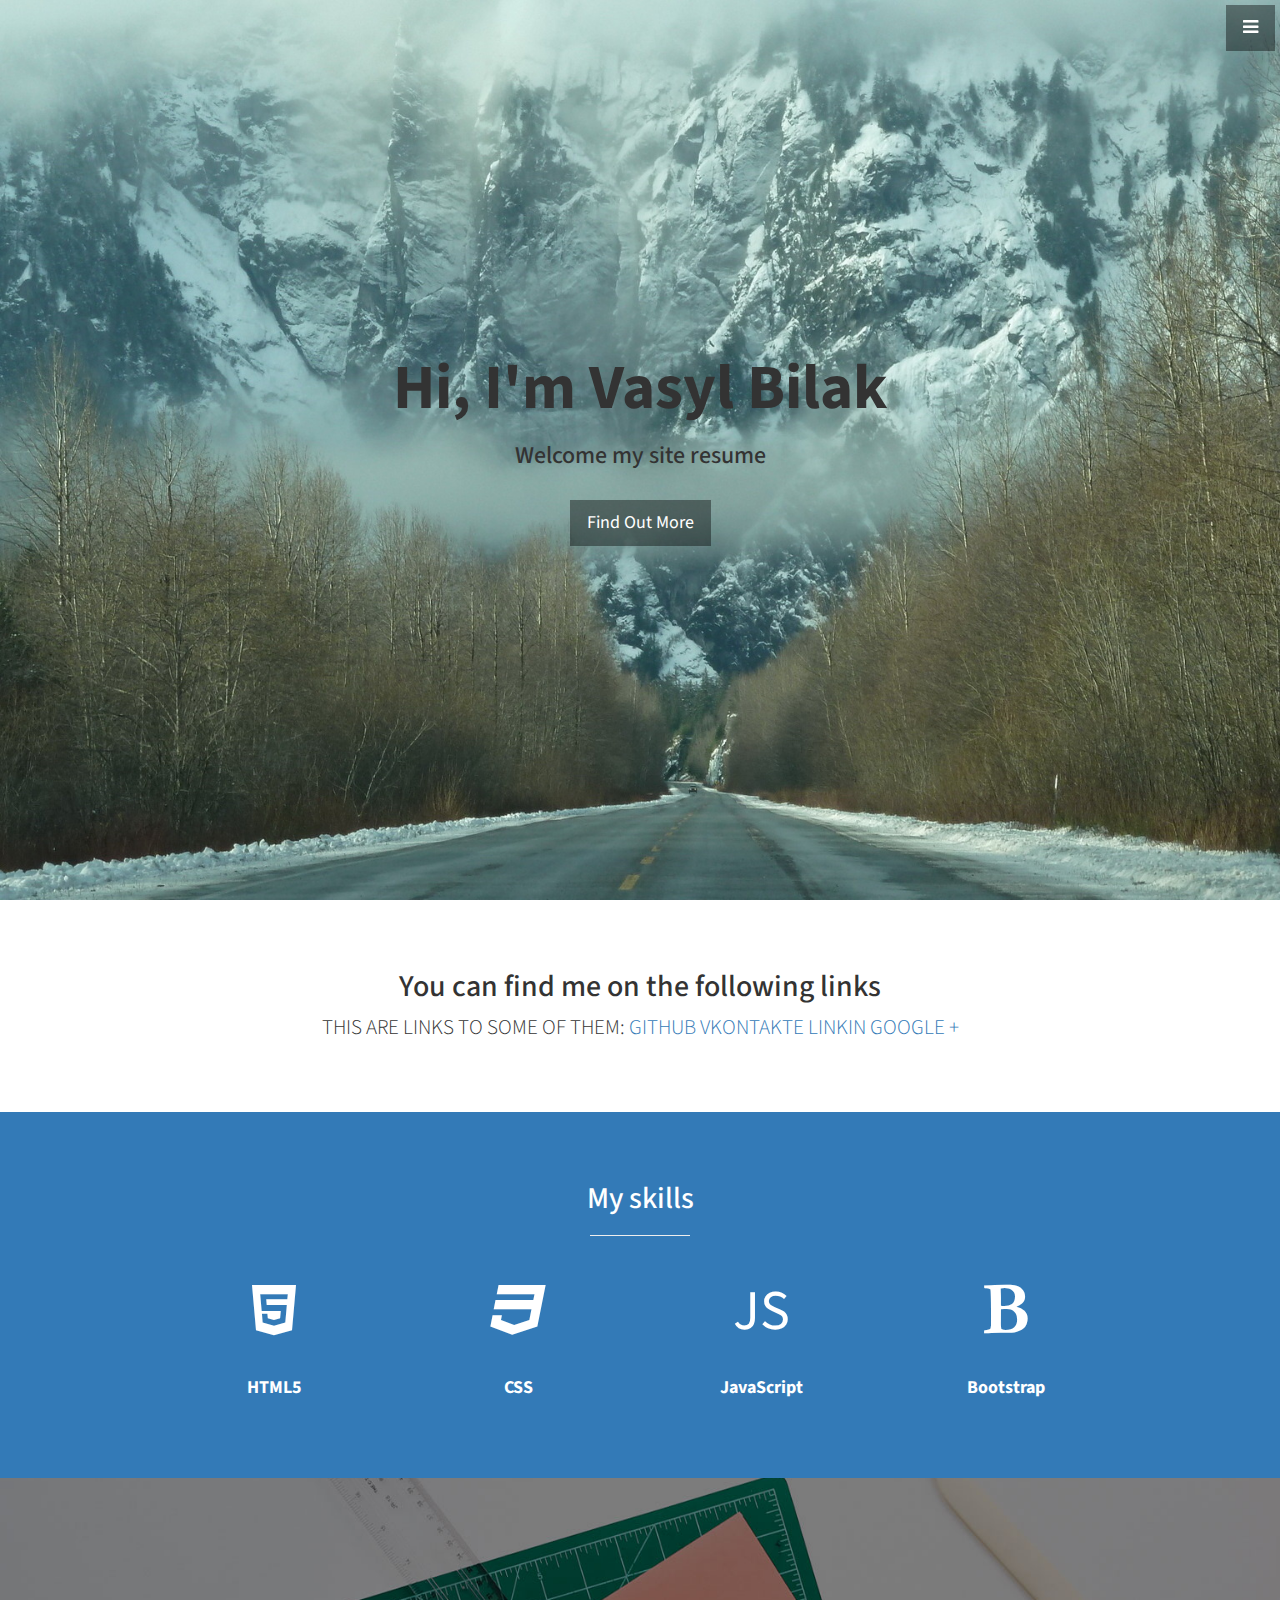
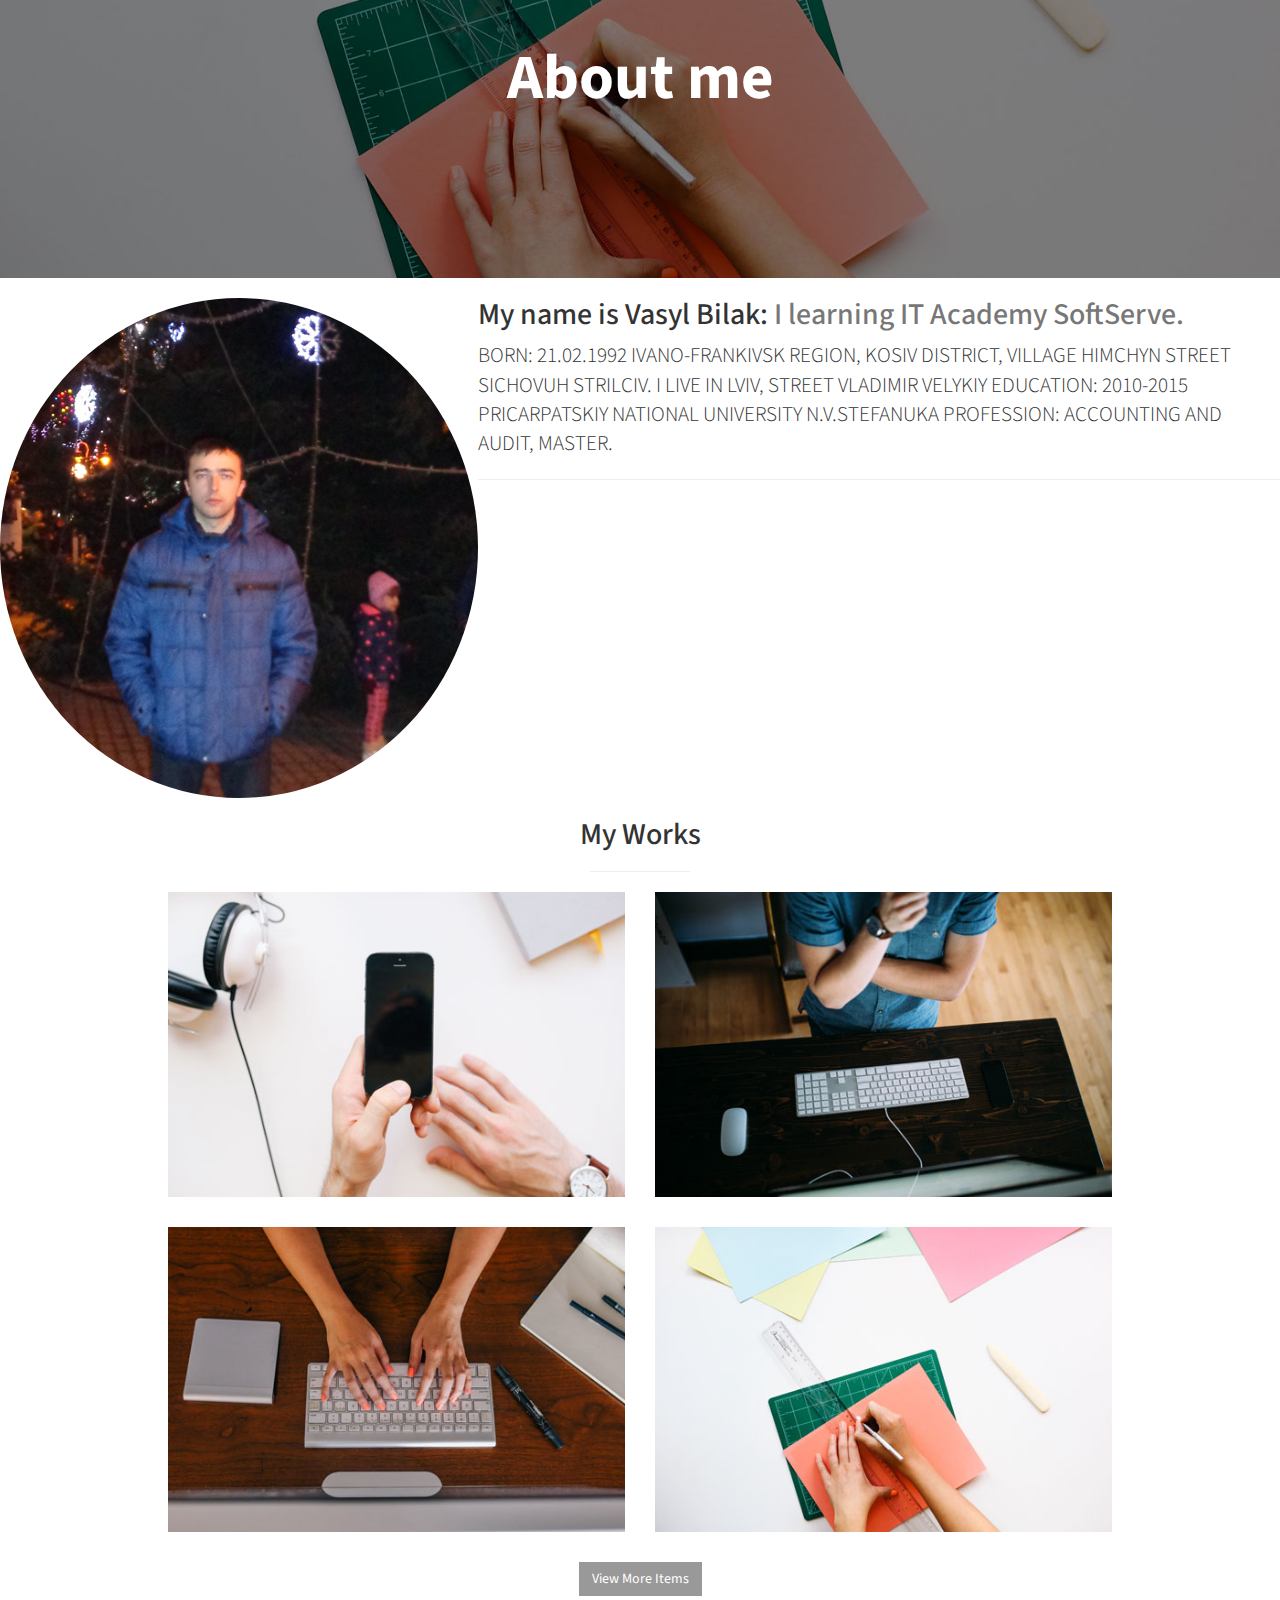
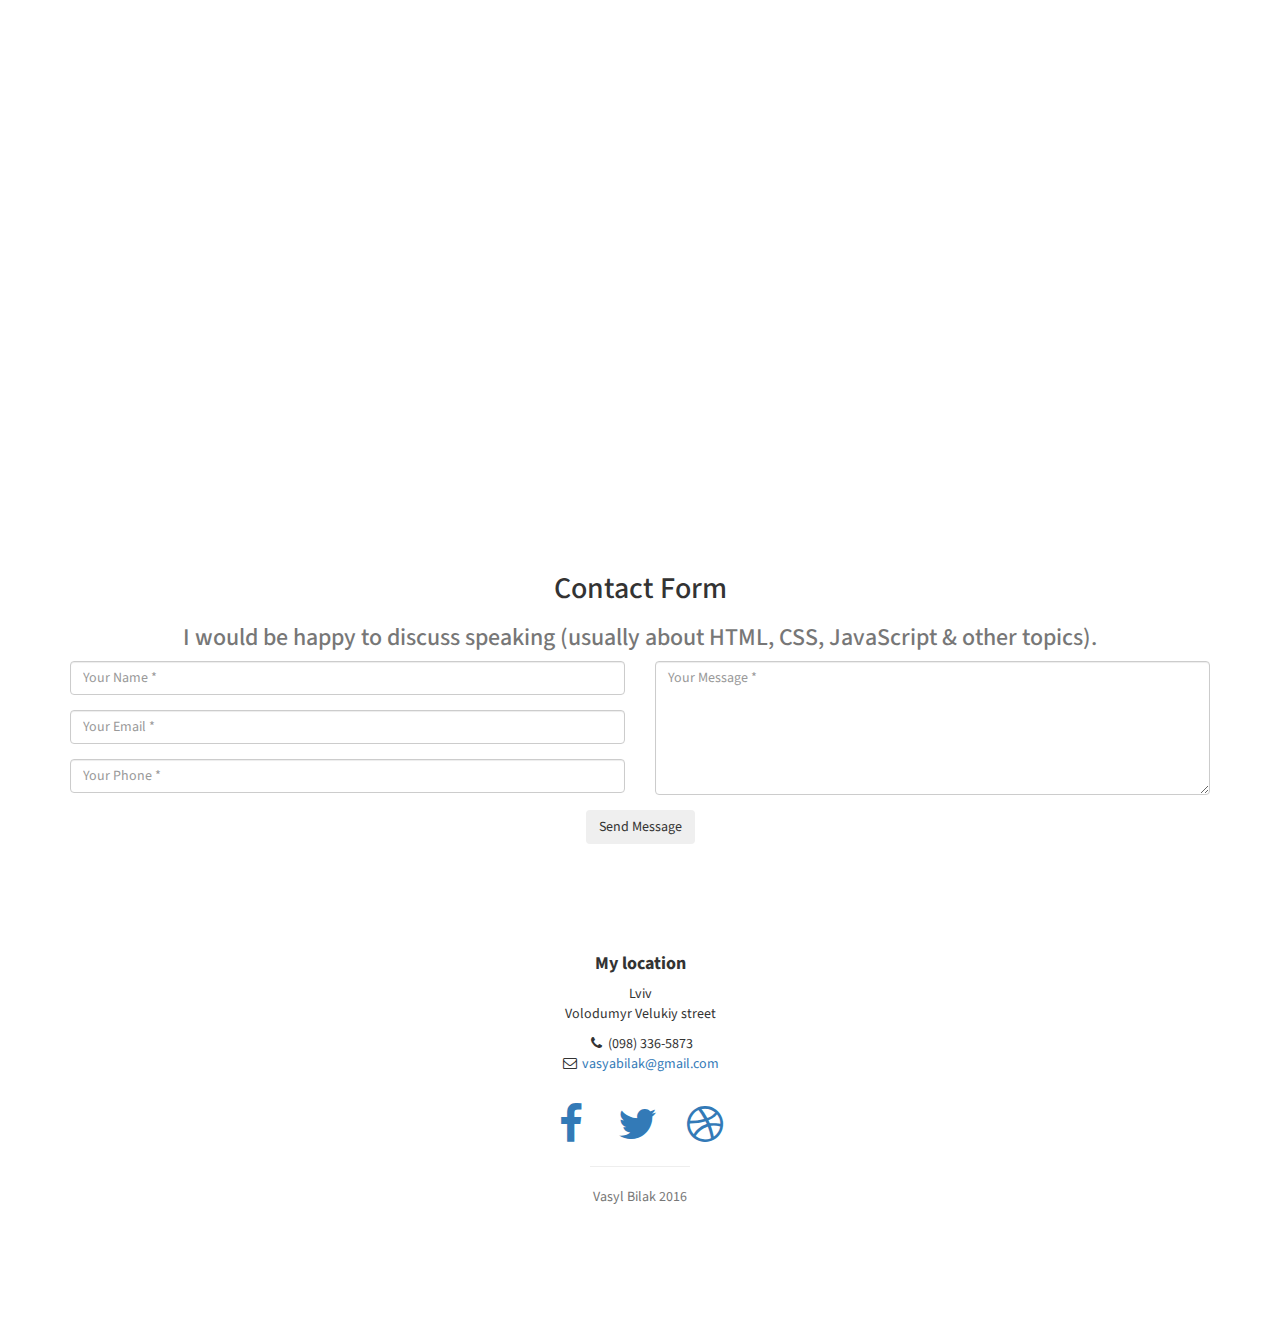
==== index.html @ cf7b203f "Update index.html" ====
<!DOCTYPE html>
<html lang="en">
<head>
    <meta charset="utf-8">
    <meta http-equiv="X-UA-Compatible" content="IE=edge">
    <meta name="viewport" content="width=device-width, initial-scale=1">
    <meta name="description" content="">
    <meta name="author" content="">
    <link rel="shortcut icon" href="favicon.png">
    <title>VasyaBilak</title>
    <!-- Bootstrap Core CSS -->
    <link href="css/bootstrap.min.css" rel="stylesheet">
    <!-- Custom CSS -->
    <link href="css/stylish-portfolio.css" rel="stylesheet">
	 <link href="css/animate.css" rel="stylesheet">
	 <link href="css/font-awesome.css" rel="stylesheet">
    <!-- Custom Fonts -->
    <link href="font-awesome/css/font-awesome.min.css" rel="stylesheet" type="text/css">
    <link href="http://fonts.googleapis.com/css?family=Source+Sans+Pro:300,400,700,300italic,400italic,700italic" rel="stylesheet" type="text/css">
    <!-- HTML5 Shim and Respond.js IE8 support of HTML5 elements and media queries -->
    <!-- WARNING: Respond.js doesn't work if you view the page via file:// -->
    <!--[if lt IE 9]>
        <script src="https://oss.maxcdn.com/libs/html5shiv/3.7.0/html5shiv.js"></script>
        <script src="https://oss.maxcdn.com/libs/respond.js/1.4.2/respond.min.js"></script>
    <![endif]-->
</head>
<body>
    <!-- Navigation -->
    <a id="menu-toggle" href="#" class="btn btn-dark btn-lg toggle"><i class="fa fa-bars"></i></a>
    <nav id="sidebar-wrapper">
        <ul class="sidebar-nav">
            <a id="menu-close" href="#" class="btn btn-light btn-lg pull-right toggle"><i class="fa fa-times"></i></a>
            <li class="sidebar-brand">
                <a href="#top"  onclick = $("#menu-close").click(); >VasyaBilak</a>
            </li>
            <li>
                <a href="#top" onclick = $("#menu-close").click(); >Home</a>
            </li>
            <li>
                <a href="#about" onclick = $("#menu-close").click(); >About</a>
            </li>
            <li>
                <a href="#services" onclick = $("#menu-close").click(); >My Skills</a>
            </li>
            <li>
                <a href="#portfolio" onclick = $("#menu-close").click(); >Portfolio</a>
            </li>
            <li>
                <a href="#contact" onclick = $("#menu-close").click(); >Contact</a>
            </li>
        </ul>
    </nav>
    <!-- Header -->
    <header id="top" class="header">
        <div class="text-vertical-center animated slideInDown">
            <h1>Hi, I'm Vasyl Bilak</h1>
            <h3>Welcome my site resume</h3>
            <br>
            <a href="#about" class="btn btn-dark btn-lg">Find Out More</a>
        </div>
    </header>
    <!-- About -->
    <section id="about" class="about">
        <div class="container">
            <div class="row">
                <div class="col-lg-12 text-center">
                    <h2>You can find me on the following links</h2>
                    <p class="lead">This are links to some of them: <a target="_blank" href="https://github.com/VasyaBilak">GitHub</a>
					<a target="_blank" href="https://vk.com/vasyabilak">Vkontakte</a>
					<a target="_blank" href="https://www.linkedin.com/in/vasya-bilak-8b6a39115?trk=hp-identity-name">LinkIn</a>
					<a target="_blank" href="https://plus.google.com/u/0/stream/circles/p4c410f6b88941c47">Google +</a>
					</p>
                </div>
            </div>
            <!-- /.row -->
        </div>
        <!-- /.container -->
    </section>
    <!-- Services -->
    <!-- The circle icons use Font Awesome's stacked icon classes. For more information, visit http://fontawesome.io/examples/ -->
    <section id="services" class="services bg-primary">
        <div class="container">
            <div class="row text-center">
                <div class="col-lg-10 col-lg-offset-1">
                    <h2>My skills</h2>
                    <hr class="small">
                    <div class="row">
                        <div class="col-md-3 col-sm-6">
                            <div class="service-item">
                                <span class="fa-stack fa-4x">
				<i class="fa fa-html5"></i>                                
                            </span>
                                <h4>
                                    <strong>HTML5</strong>
                                </h4>                            
                            </div>
                        </div>
                        <div class="col-md-3 col-sm-6">
                            <div class="service-item">
                                <span class="fa-stack fa-4x">
                               <i class="fa fa-css3"></i>
                            </span>
                                <h4>
                                    <strong>CSS</strong>
                                </h4>                         
                            </div>
                        </div>
                        <div class="col-md-3 col-sm-6">
                            <div class="service-item">
                                <span class="fa-stack fa-4x">
                                <p>JS</p>                                
                            </span>
                                <h4>
                                    <strong>JavaScript</strong>
                                </h4>
                            </div>
                        </div>
                        <div class="col-md-3 col-sm-6">
                            <div class="service-item">
                                <span class="fa-stack fa-4x">
                               <i class="fa fa-bold"></i>
                            </span>
                                <h4>
                                    <strong>Bootstrap</strong>
                                </h4>
                            </div>
                        </div>
                    </div>
                    <!-- /.row (nested) -->
                </div>
                <!-- /.col-lg-10 -->
            </div>
            <!-- /.row -->
        </div>
        <!-- /.container -->
    </section>
     <!-- Callout -->
    <aside class="callout">
        <div class="text-vertical-center">
            <h1>About me </h1>
        </div>
    </aside>
	 <div class="featurette" id="services">
            <img class="featurette-image img-circle img-responsive pull-left" src="VAS.png">
            <h2 class="featurette-heading">My name is Vasyl Bilak:
                <span class="text-muted">I learning IT Academy SoftServe.</span>
            </h2>
            <p class="lead animated shake">  Born: 21.02.1992
		   Ivano-Frankivsk region, Kosiv district, village Himchyn street Sichovuh Strilciv.
		   I live in Lviv, street Vladimir Velykiy    
		   Education:   2010-2015 Pricarpatskiy National
		   University n.V.Stefanuka
	           Profession: accounting and audit, master.</p>
        </div>
        <hr class="featurette-divider">
    <!-- Portfolio -->
    <section id="portfolio" class="portfolio">
        <div class="container">
            <div class="row">
                <div class="col-lg-10 col-lg-offset-1 text-center">
                    <h2>My Works</h2>
                    <hr class="small">
                    <div class="row">
                        <div class="col-md-6">
                            <div class="portfolio-item">
                                <a href="#">
                                    <img class="img-portfolio img-responsive" src="img/portfolio-1.jpg">
                                </a>
                            </div>
                        </div>
                        <div class="col-md-6">
                            <div class="portfolio-item">
                                <a href="#">
                                    <img class="img-portfolio img-responsive" src="img/portfolio-2.jpg">
                                </a>
                            </div>
                        </div>
                        <div class="col-md-6">
                            <div class="portfolio-item">
                                <a href="#">
                                    <img class="img-portfolio img-responsive" src="img/portfolio-3.jpg">
                                </a>
                            </div>
                        </div>
                        <div class="col-md-6">
                            <div class="portfolio-item">
                                <a href="#">
                                    <img class="img-portfolio img-responsive" src="img/portfolio-4.jpg">
                                </a>
                            </div>
                        </div>
                    </div>
                    <!-- /.row (nested) -->
                    <a href="#" class="btn btn-dark">View More Items</a>
                </div>
                <!-- /.col-lg-10 -->
            </div>
            <!-- /.row -->
        </div>
        <!-- /.container -->
    </section>
    <!-- Map -->
    <section id="contact" class="map">
         <iframe  width="100%" height="100%" frameborder="0" scrolling="no" marginheight="0" marginwidth="0" src="https://www.google.com/maps/embed?pb=!1m18!1m12!1m3!1d2574.7422296657!2d24.002049804260988!3d49.809713613725194!2m3!1f0!2f0!3f0!3m2!1i1024!2i768!4f13.1!3m3!1m2!1s0x473ae797bb46e861%3A0x75f8f5535954eb2e!2z0LLRg9C7LiDQktC-0LvQvtC00LjQvNC40YDQsCDQktC10LvQuNC60L7Qs9C-LCDQm9GM0LLRltCyLCDQm9GM0LLRltCy0YHRjNC60LAg0L7QsdC70LDRgdGC0Yw!5e0!3m2!1suk!2sua!4v1456907792566" style="border:0" allowfullscreen></iframe>
        <br />
        <small>
            <a href="https://www.google.com.ua/maps/search/%D0%9B%D1%8C%D0%B2%D1%96%D0%B2,+%D0%9B%D1%8C%D0%B2%D1%96%D0%B2%D1%81%D1%8C%D0%BA%D0%B0+%D0%BE%D0%B1%D0%BB%D0%B0%D1%81%D1%82%D1%8C+%D0%B2%D1%83%D0%BB%D0%B8%D1%86%D1%8F+%D0%92%D0%BE%D0%BB%D0%BE%D0%B4%D0%B8%D0%BC%D0%B8%D1%80%D0%B0+%D0%92%D0%B5%D0%BB%D0%B8%D0%BA%D0%BE%D0%B3%D0%BE/@49.8101913,24.0001937,17z/data=!3m1!4b1?hl=uk"></a>
        </small>
        </iframe>
    </div>		
	  <!-- Contact Section -->
    <section id="contact">
        <div class="container">
            <div class="row">
                <div class="col-lg-12 text-center">
                    <h2 class="section-heading">Contact Form</h2>
                    <h3 class="section-subheading text-muted">I would be happy to discuss speaking (usually about HTML, CSS, JavaScript & other topics).</h3>
                </div>
            </div>
            <div class="row">
                <div class="col-lg-12">
                    <form name="sentMessage" id="contactForm" novalidate>
                        <div class="row">
                            <div class="col-md-6">
                                <div class="form-group">
                                    <input type="text" class="form-control" placeholder="Your Name *" id="name" required data-validation-required-message="Please enter your name.">
                                    <p class="help-block text-danger"></p>
                                </div>
                                <div class="form-group">
                                    <input type="email" class="form-control" placeholder="Your Email *" id="email" required data-validation-required-message="Please enter your email address.">
                                    <p class="help-block text-danger"></p>
                                </div>
                                <div class="form-group">
                                    <input type="tel" class="form-control" placeholder="Your Phone *" id="phone" required data-validation-required-message="Please enter your phone number.">
                                    <p class="help-block text-danger"></p>
                                </div>
                            </div>
                            <div class="col-md-6">
                                <div class="form-group">
                                    <textarea class="form-control" placeholder="Your Message *" id="message" required data-validation-required-message="Please enter a message." rows="6"></textarea>
                                    <p class="help-block text-danger"></p>
                                </div>
                            </div>
                            <div class="clearfix"></div>
                            <div class="col-lg-12 text-center">
                                <div id="success"></div>
                                <button type="submit" class="btn btn-xl">Send Message</button>
                            </div>
                        </div>
                    </form>
                </div>
            </div>
        </div>
    </section>
    <!-- Footer -->
    <footer>
        <div class="container">
            <div class="row">
                <div class="col-lg-10 col-lg-offset-1 text-center">
                    <h4><strong>My location</strong>
                    </h4>
                    <p>Lviv<br>Volodumyr Velukiy street</p>
                    <ul class="list-unstyled">
                        <li><i class="fa fa-phone fa-fw"></i> (098) 336-5873</li>
                        <li><i class="fa fa-envelope-o fa-fw"></i>  <a href="mailto:name@example.com">vasyabilak@gmail.com</a>
                        </li>
                    </ul>
                    <br>
                    <ul class="list-inline">
                        <li>
                            <a href="https://www.facebook.com/profile.php?id=100001683791648"><i class="fa fa-facebook fa-fw fa-3x"></i></a>
                        </li>
                        <li>
                            <a href="https://twitter.com/following?lang=ru"><i class="fa fa-twitter fa-fw fa-3x"></i></a>
                        </li>
                        <li>
                            <a href="https://dribbble.com/Vasyl"><i class="fa fa-dribbble fa-fw fa-3x"></i></a>
                        </li>
                    </ul>
                    <hr class="small">
                    <p class="text-muted">Vasyl Bilak 2016</p>
                </div>
            </div>
        </div>
    </footer>
    <!-- jQuery -->
    <script src="js/jquery.js"></script>
    <!-- Bootstrap Core JavaScript -->
    <script src="js/bootstrap.min.js"></script>
    <!-- Custom Theme JavaScript -->
    <script>
    // Closes the sidebar menu
    $("#menu-close").click(function(e) {
        e.preventDefault();
        $("#sidebar-wrapper").toggleClass("active");
    });
    // Opens the sidebar menu
    $("#menu-toggle").click(function(e) {
        e.preventDefault();
        $("#sidebar-wrapper").toggleClass("active");
    });
    // Scrolls to the selected menu item on the page
    $(function() {
        $('a[href*=#]:not([href=#])').click(function() {
            if (location.pathname.replace(/^\//, '') == this.pathname.replace(/^\//, '') || location.hostname == this.hostname) {

                var target = $(this.hash);
                target = target.length ? target : $('[name=' + this.hash.slice(1) + ']');
                if (target.length) {
                    $('html,body').animate({
                        scrollTop: target.offset().top
                    }, 1000);
                    return false;
                }
            }
        });
    });
    </script>
</body>
</html>
---- css/stylish-portfolio.css ----
/*!
 * Start Bootstrap - Stylish Portfolio Bootstrap Theme (http://startbootstrap.com)
 * Code licensed under the Apache License v2.0.
 * For details, see http://www.apache.org/licenses/LICENSE-2.0.
 */

/* Global Styles */

html,
body {
    width: 100%;
    height: 100%;
}

body {
    font-family: "Source Sans Pro","Helvetica Neue",Helvetica,Arial,sans-serif;
	background: url('../img/images (1).jpg') no-repeat center center fixed;
    -webkit-background-size: cover;
    -moz-background-size: cover;
    background-size: cover;
    -o-background-size: cover;
}

.text-vertical-center {
    display: table-cell;
    text-align: center;
    vertical-align: middle;
}

.text-vertical-center h1 {
    margin: 0;
    padding: 0;
    font-size: 4.5em;
    font-weight: 700;
}

/* Custom Button Styles */

.btn-dark {
    border-radius: 0;
    color: #fff;
    background-color: rgba(0,0,0,0.4);
}

.btn-dark:hover,
.btn-dark:focus,
.btn-dark:active {
    color: #fff;
    background-color: rgba(0,0,0,0.7);
}

.btn-light {
    border-radius: 0;
    color: #333;
    background-color: rgb(255,255,255);
}

.btn-light:hover,
.btn-light:focus,
.btn-light:active {
    color: #333;
    background-color: rgba(255,255,255,0.8);
}

/* Custom Horizontal Rule */

hr.small {
    max-width: 100px;
}

/* Side Menu */

#sidebar-wrapper {
    z-index: 1000;
    position: fixed;
    right: 0;
    width: 250px;
    height: 100%;
    margin-right: -250px;
    overflow-y: auto;
    background: #222;
    -webkit-transition: all 0.4s ease 0s;
    -moz-transition: all 0.4s ease 0s;
    -ms-transition: all 0.4s ease 0s;
    -o-transition: all 0.4s ease 0s;
    transition: all 0.4s ease 0s;
}

.sidebar-nav {
    position: absolute;
    top: 0;
    width: 250px;
    margin: 0;
    padding: 0;
    list-style: none;
}

.sidebar-nav li {
    text-indent: 20px;
    line-height: 40px;
}

.sidebar-nav li a {
    display: block;
    text-decoration: none;
    color: #999;
}

.sidebar-nav li a:hover {
    text-decoration: none;
    color: #fff;
    background: rgba(255,255,255,0.2);
}

.sidebar-nav li a:active,
.sidebar-nav li a:focus {
    text-decoration: none;
}

.sidebar-nav > .sidebar-brand {
    height: 55px;
    font-size: 18px;
    line-height: 55px;
}

.sidebar-nav > .sidebar-brand a {
    color: #999;
}

.sidebar-nav > .sidebar-brand a:hover {
    color: #fff;
    background: none;
}

#menu-toggle {
    z-index: 1;
    position: fixed;
    top: 0;
    right: 0;
}

#sidebar-wrapper.active {
    right: 250px;
    width: 250px;
    -webkit-transition: all 0.4s ease 0s;
    -moz-transition: all 0.4s ease 0s;
    -ms-transition: all 0.4s ease 0s;
    -o-transition: all 0.4s ease 0s;
    transition: all 0.4s ease 0s;
}

.toggle {
    margin: 5px 5px 0 0;
}

/* Header */

.header {
    display: table;
    position: relative;
    width: 100%;
    height: 100%;
    background: url(../img/200504164.jpg) no-repeat center center scroll;
    -webkit-background-size: cover;
    -moz-background-size: cover;
    background-size: cover;
    -o-background-size: cover;
}

/* About */

.about {
	background: url(bg-1.gif) repeat x 0 0;
    padding: 50px 0;
}

/* Services */

.services {
    padding: 50px 0;
}

.service-item {
    margin-bottom: 30px;
}

/* Callout */

.callout {
    display: table;
    width: 100%;
    height: 400px;
    color: #fff;
    background: url(../img/callout.jpg) no-repeat center center scroll;
    -webkit-background-size: cover;
    -moz-background-size: cover;
    background-size: cover;
    -o-background-size: cover;
}

/* Portfolio */

.portfolio {
    padding: 50px 0;
}

.portfolio-item {
    margin-bottom: 30px;
}

.img-portfolio {
    margin: 0 auto;
}

.img-portfolio:hover {
    opacity: 0.8;
}

/* Call to Action */

.call-to-action {
    padding: 50px 0;
}

.call-to-action .btn {
    margin: 10px;
}

/* Map */

.map {
    height: 500px;
}

@media(max-width:768px) {
    .map {
        height: 75%;
    }
}

/* Footer */

footer {
    padding: 100px 0;
}
.box {
    margin-top: 100px;
    margin-bottom: 100px;
    margin-right: 150px;
    margin-left: 80px;
}
.lead {
	font: 1,5em 'PT Sans', Tahoma, Arial;
	text-transform: uppercase;
}

.form {
  margin-top: 5%;
}
.form input[type="text"], .form textarea {
  border: 2px solid #9acced;
  background: transparent;
  padding: 7px;
  font-size: 1.1em;
  color: #d6eaf8;
  -webkit-transition: border 0.3s ease-in-out;
  -moz-transition: all 0.3s ease-in-out;
  -ms-transition: all 0.3s ease-in-out;
  -o-transition: all 0.3s ease-in-out;
}
.form input[type="text"]:focus, .form textarea:focus {
  border-color: #d6eaf8;
}
.form textarea {
  height: 200px;
}
.form button[type="submit"] {
  font-size: 1.3em;
  color: #c2e0f4;
  border: none;
  padding: 8px 20px;
  background: #2a7aaf;
  border-bottom: 3px solid #1f5b83;
}
.form button[type="submit"]:hover {
  cursor: pointer;
  background: #2c81ba;
}

::-webkit-input-placeholder {
  color: #aed6f1;
}

::-moz-input-placeholder {
  color: #aed6f1;
}

:-moz-input-placeholder {
  color: #aed6f1;
}

:-ms-input-placeholder {
  color: #aed6f1;
}
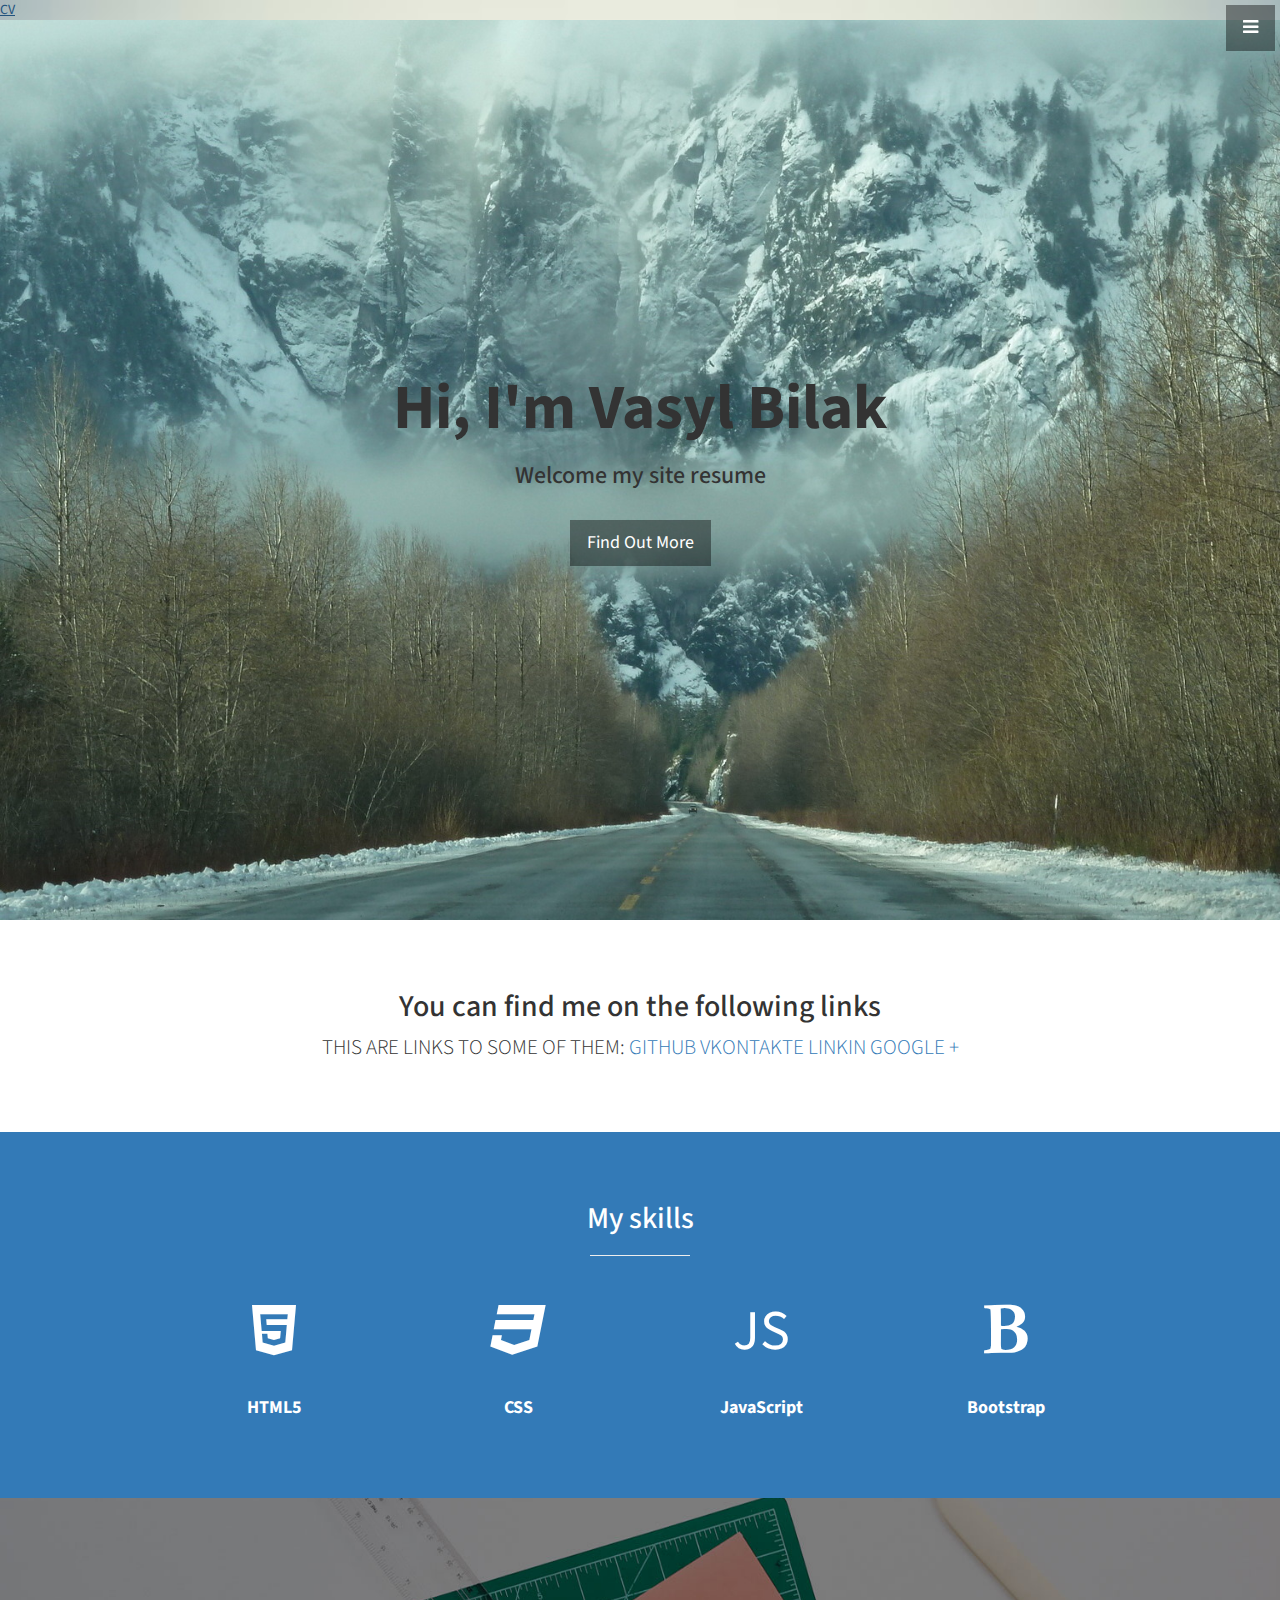
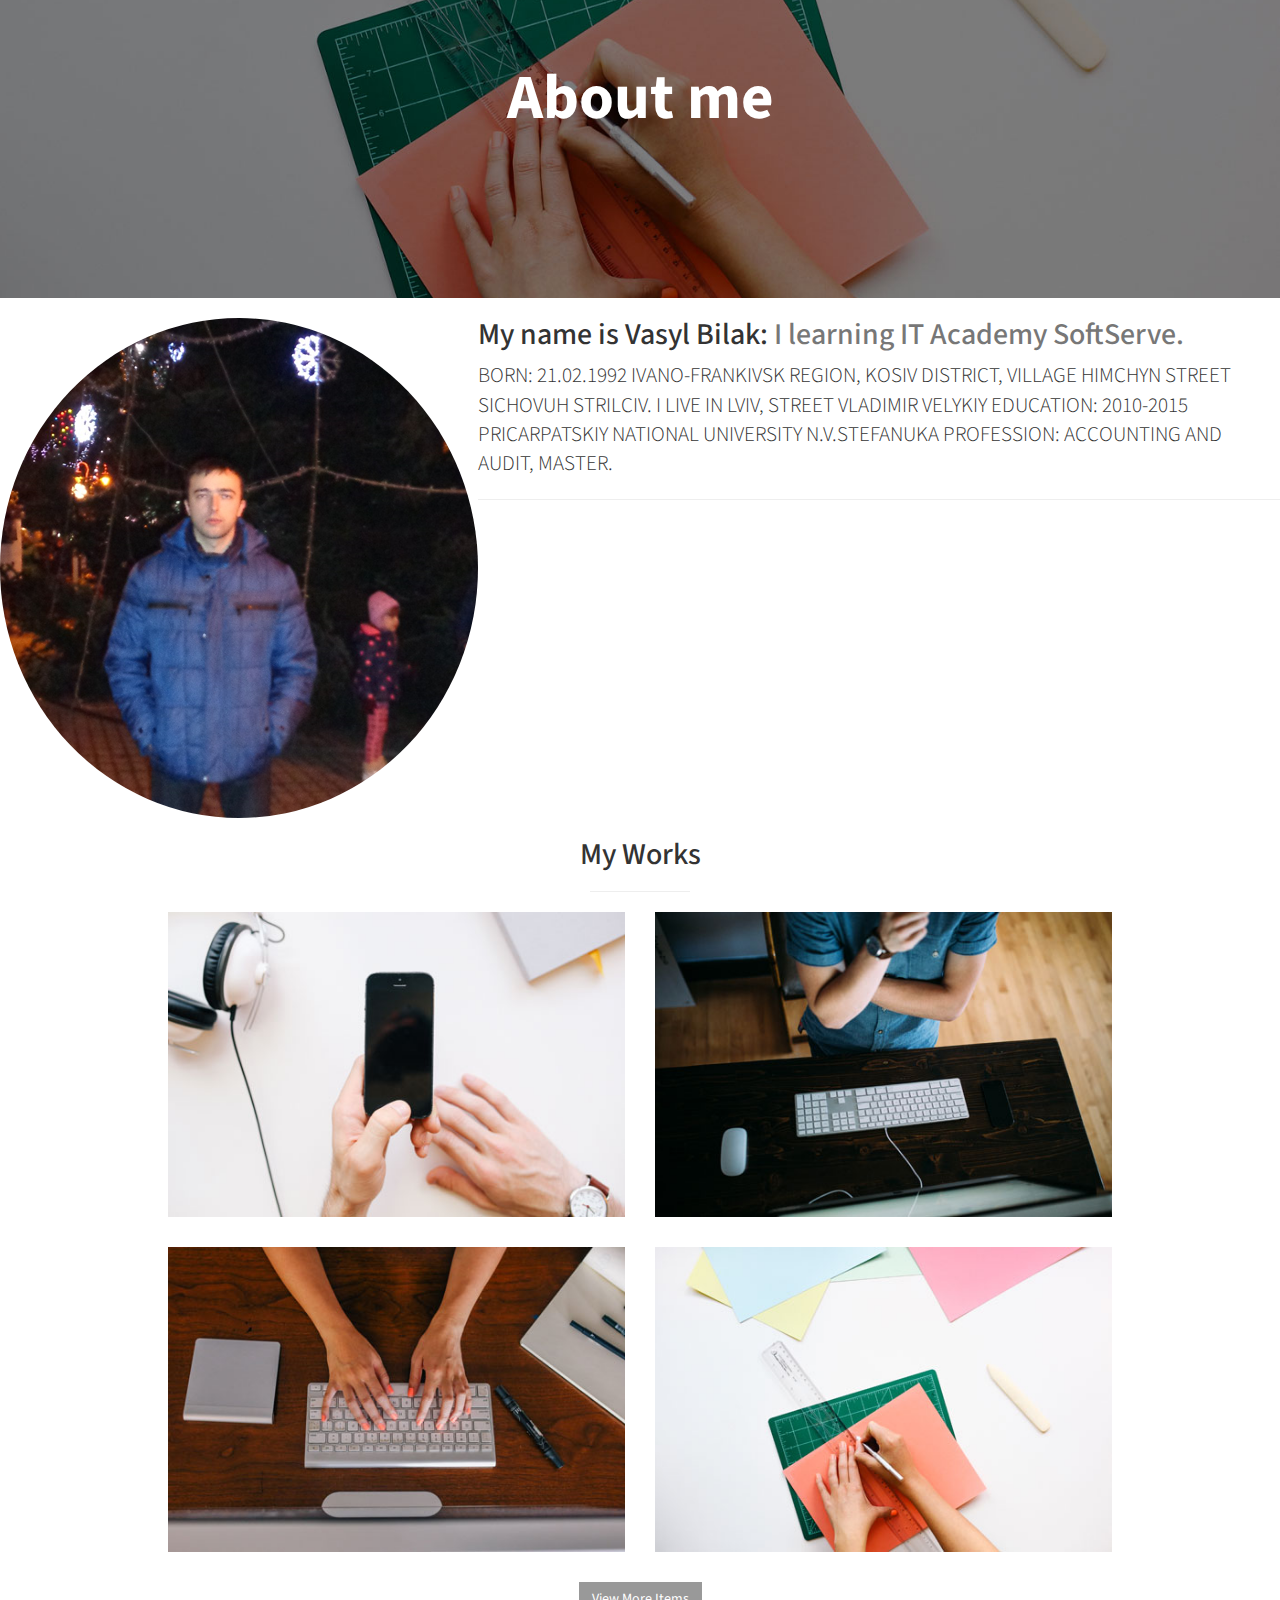
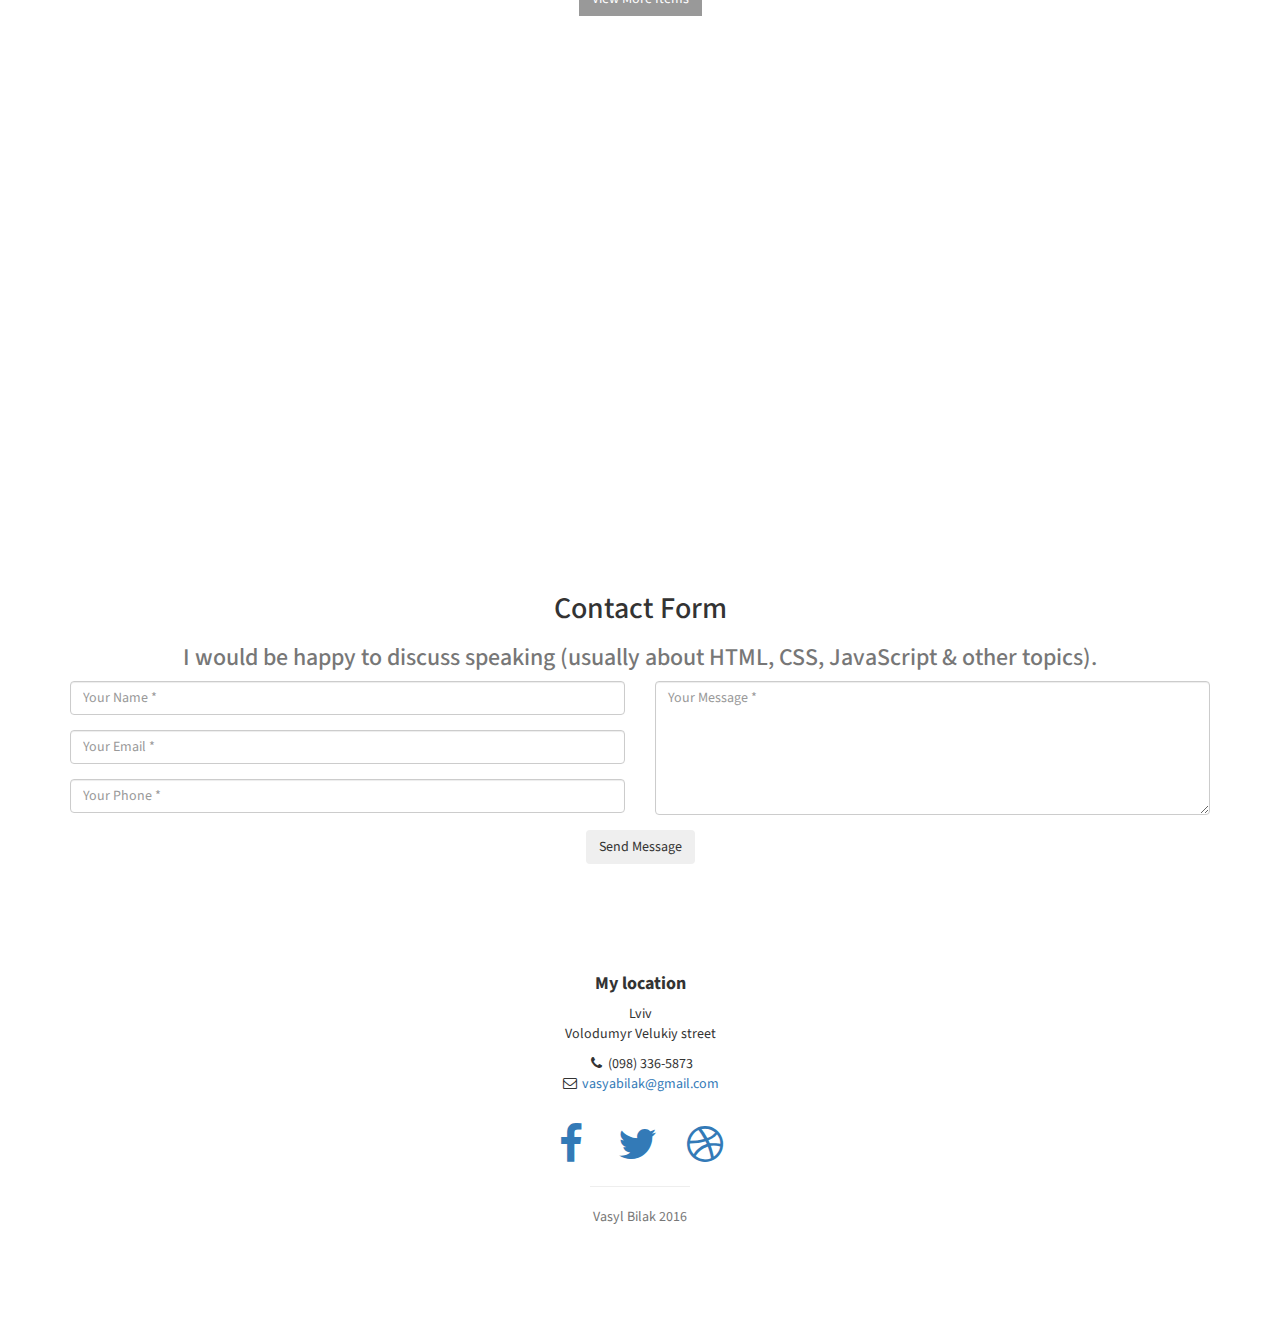
==== commit 6031cf3a: "Update index.html" ====
--- a/index.html
+++ b/index.html
@@ -25,6 +25,7 @@
     <![endif]-->
 </head>
 <body>
+	 <li><a class="scroll" href="https://www.dropbox.com/s/vaat01ieilzbag9/cv.pdf?dl=0" target="_blank">CV</a></li>
     <!-- Navigation -->
     <a id="menu-toggle" href="#" class="btn btn-dark btn-lg toggle"><i class="fa fa-bars"></i></a>
     <nav id="sidebar-wrapper">
@@ -48,6 +49,7 @@
             <li>
                 <a href="#contact" onclick = $("#menu-close").click(); >Contact</a>
             </li>
+	      <li><a href="https://www.dropbox.com/home?preview=RESUME.pdf">CV</a></li>
         </ul>
     </nav>
     <!-- Header -->
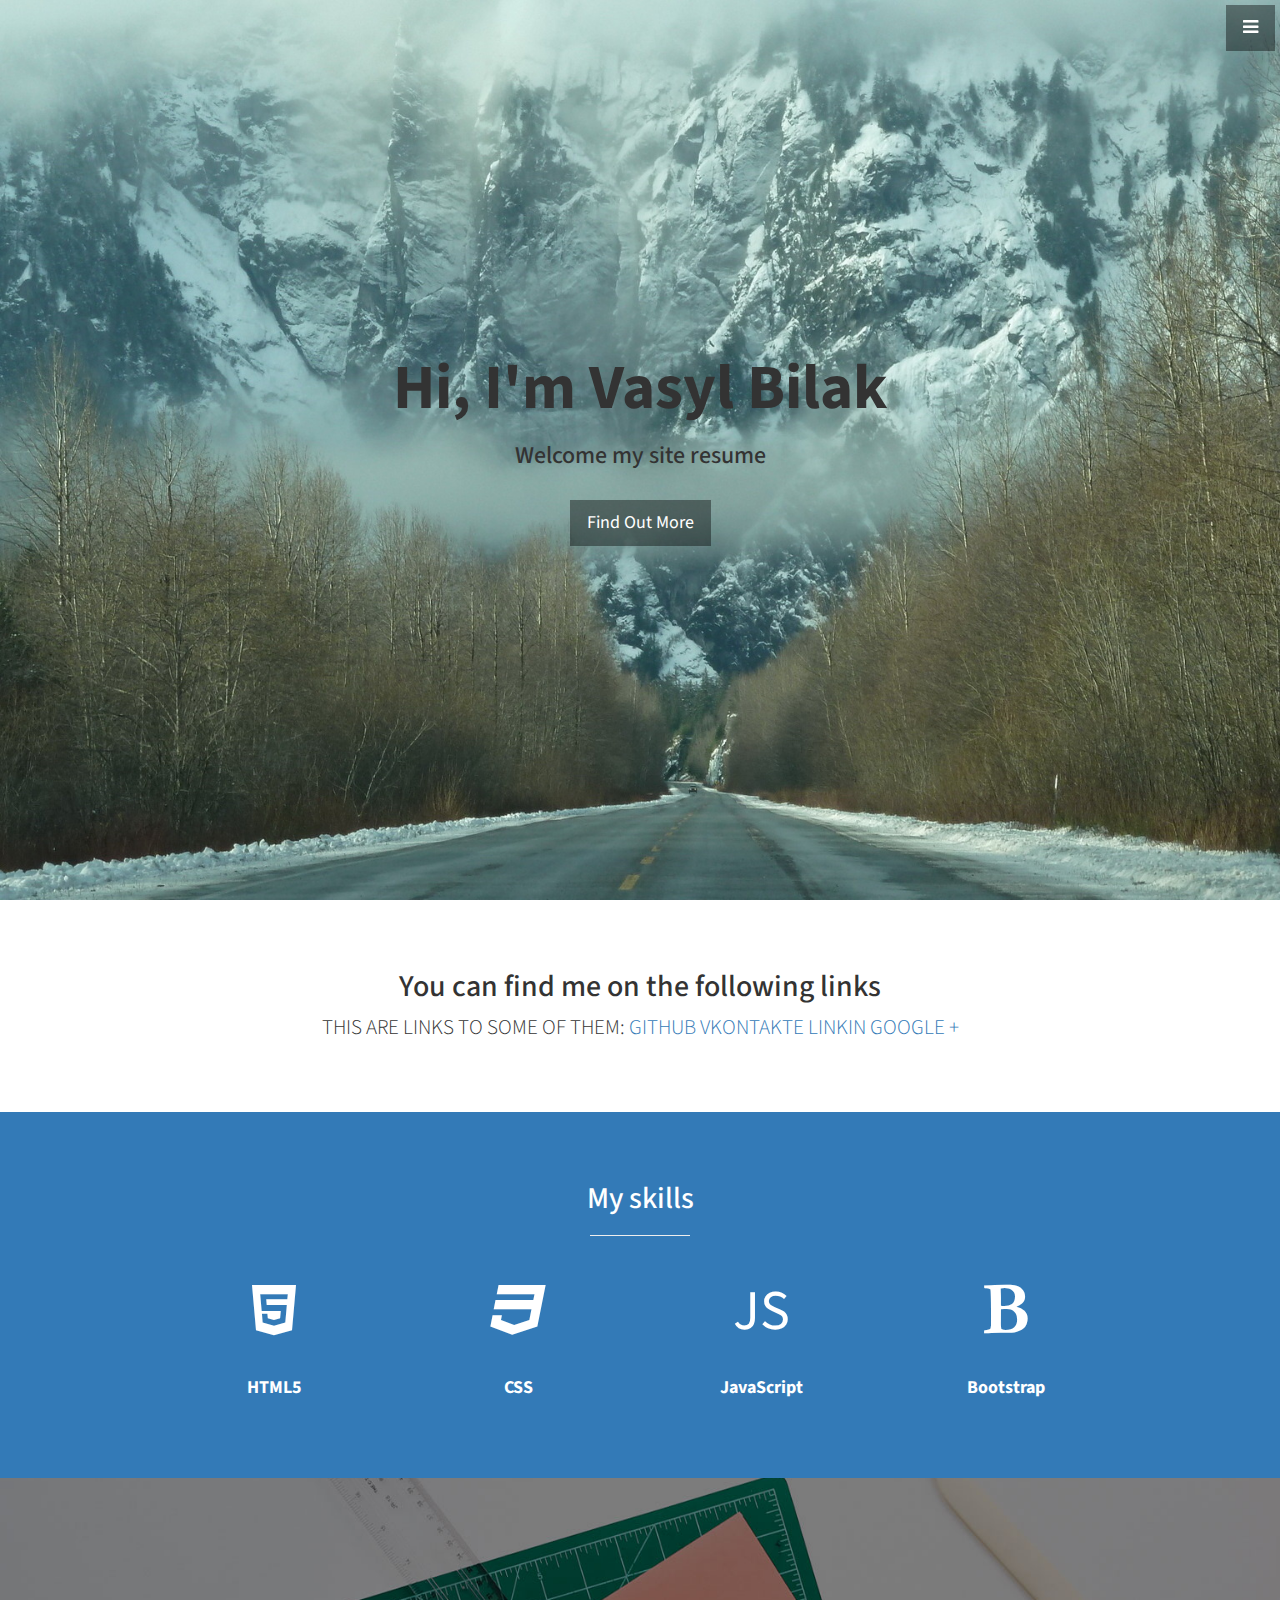
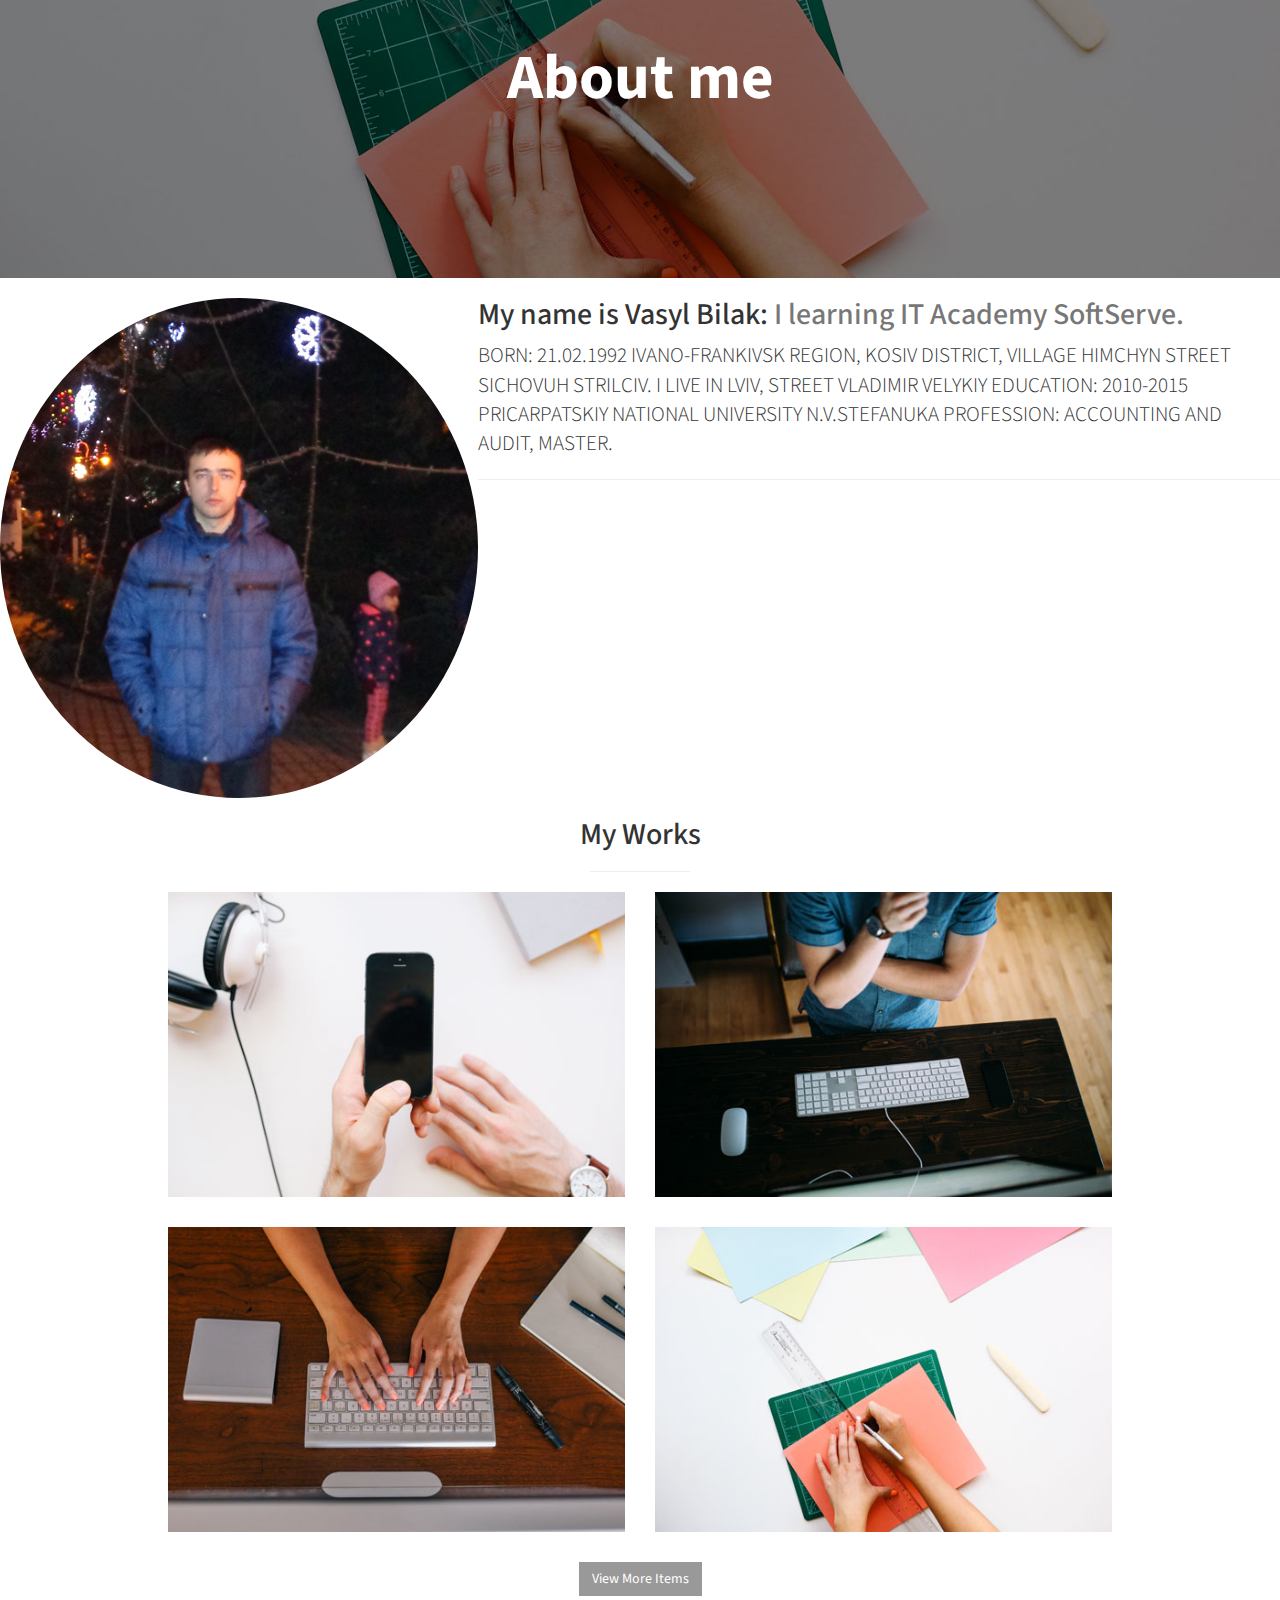
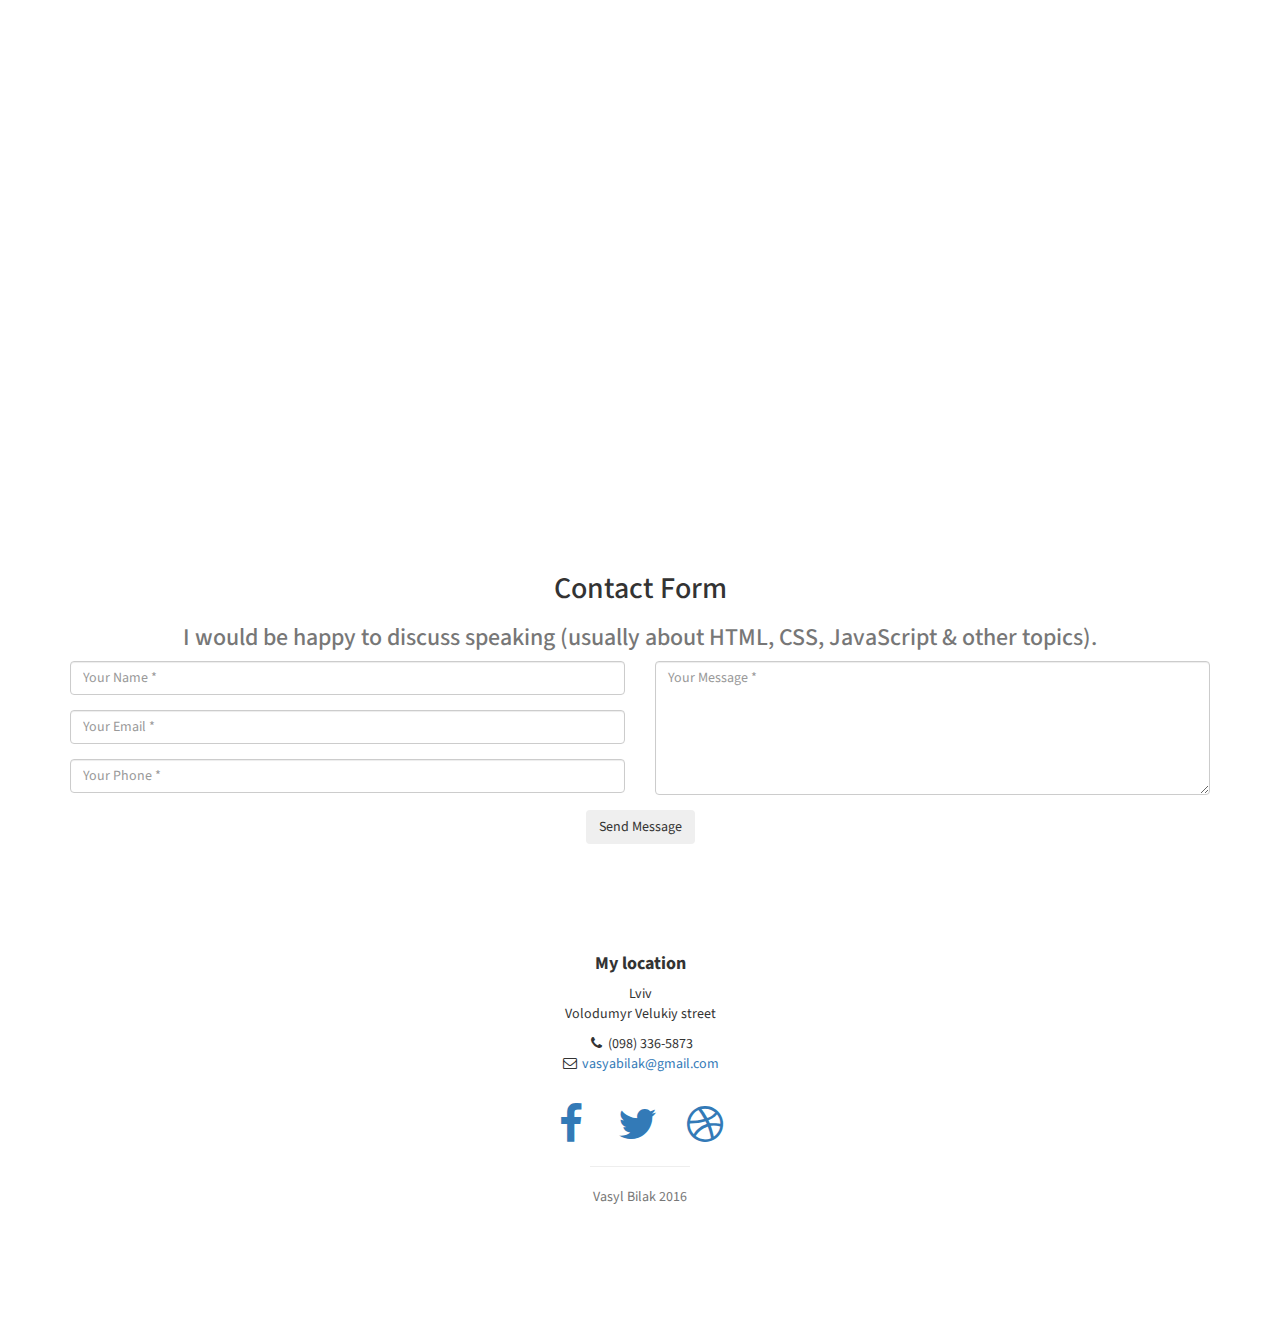
==== commit e53fddef: "Update index.html" ====
--- a/index.html
+++ b/index.html
@@ -25,7 +25,6 @@
     <![endif]-->
 </head>
 <body>
-	 <li><a class="scroll" href="https://www.dropbox.com/s/vaat01ieilzbag9/cv.pdf?dl=0" target="_blank">CV</a></li>
     <!-- Navigation -->
     <a id="menu-toggle" href="#" class="btn btn-dark btn-lg toggle"><i class="fa fa-bars"></i></a>
     <nav id="sidebar-wrapper">
@@ -34,6 +33,7 @@
             <li class="sidebar-brand">
                 <a href="#top"  onclick = $("#menu-close").click(); >VasyaBilak</a>
             </li>
+		 <li><a class="scroll" href="https://www.dropbox.com/home?preview=RESUME.pdf" target="_blank">CV</a></li>
             <li>
                 <a href="#top" onclick = $("#menu-close").click(); >Home</a>
             </li>
@@ -49,7 +49,6 @@
             <li>
                 <a href="#contact" onclick = $("#menu-close").click(); >Contact</a>
             </li>
-	      <li><a href="https://www.dropbox.com/home?preview=RESUME.pdf">CV</a></li>
         </ul>
     </nav>
     <!-- Header -->
